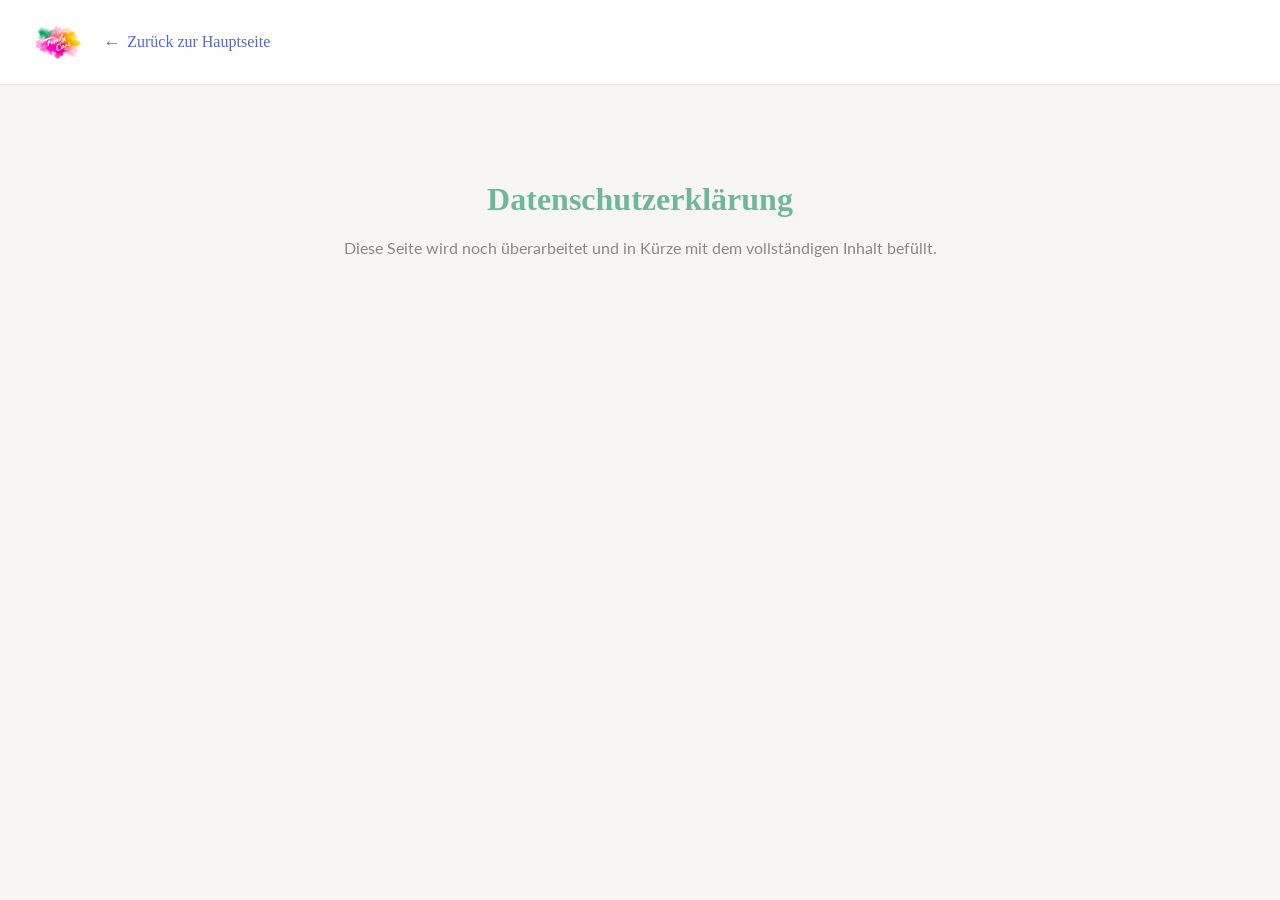
==== datenschutz.html @ 7e89398e "Initiales Deployment der FamilyCare Landingpage Co-Authored-By: Claude Sonnet 4.6 <noreply@anthropic" ====
<!DOCTYPE html>
<html lang="de">
<head>
  <meta charset="UTF-8">
  <meta name="viewport" content="width=device-width, initial-scale=1.0">
  <title>Datenschutz – Family Care Lemke UG</title>
  <link rel="stylesheet" href="css/style.css">
</head>
<body>

  <nav class="sub-nav">
    <img src="references/logo-family-care.png" alt="Family Care Logo">
    <a href="index.html" class="back-link">Zurück zur Hauptseite</a>
  </nav>

  <main class="placeholder-page">
    <h1>Datenschutzerklärung</h1>
    <p>Diese Seite wird noch überarbeitet und in Kürze mit dem vollständigen Inhalt befüllt.</p>
  </main>

</body>
</html>
---- css/style.css ----
/* ===================================================
   Family Care Lemke UG – Shared Styles
   =================================================== */

@import url('https://fonts.cdnfonts.com/css/more-sugar');
@import url('https://fonts.googleapis.com/css2?family=Lato:wght@400;700&display=swap');

*, *::before, *::after { box-sizing: border-box; margin: 0; padding: 0; }

:root {
  --pink:        #F553A0;
  --green:       #6DB89A;
  --yellow:      #F5B730;
  --indigo:      #5267D4;
  --bg:          #F7F6F2;
  --text:        #2D2D2D;
  --circle-text: #F8F5EA;
  --orbit-r:     330px;
  --circle-size: 320px;
  --logo-size:   276px;
  --container:   980px;
}

html, body {
  min-height: 100%;
  background: var(--bg);
  color: var(--text);
  font-family: 'Lato', sans-serif;
  overflow-x: hidden;
}

/* ===================================================
   HERO
   =================================================== */

#hero {
  display: flex;
  align-items: flex-start;
  justify-content: center;
  min-height: 100vh;
  padding: 7rem 2rem 2rem;
  text-align: center;
  transition: opacity 0.8s ease, transform 0.8s ease;
}

#hero.fade-out {
  opacity: 0;
  transform: scale(0.97);
  pointer-events: none;
}

.hero-content > * {
  opacity: 0;
  transform: translateY(28px);
  animation: heroFadeUp 0.7s ease forwards;
}

.hero-title {
  font-family: 'More Sugar', cursive;
  font-size: clamp(3.2rem, 10vw, 6.5rem);
  font-weight: 400;
  color: var(--pink);
  animation-delay: 0.15s;
  line-height: 1.05;
}

.hero-subtitle {
  font-family: 'More Sugar', cursive;
  font-size: clamp(1.3rem, 3.5vw, 2.1rem);
  font-weight: 400;
  color: var(--green);
  animation-delay: 0.55s;
  margin-top: 0.6rem;
}

.hero-body {
  font-family: 'Lato', sans-serif;
  font-size: clamp(1rem, 2.2vw, 1.3rem);
  color: var(--text);
  animation-delay: 0.95s;
  margin-top: 1.6rem;
  line-height: 1.6;
}

.hero-tagline {
  font-family: 'Lato', sans-serif;
  font-size: clamp(1rem, 2.2vw, 1.3rem);
  font-weight: 800;
  color: var(--text);
  animation-delay: 1.3s;
}

@keyframes heroFadeUp {
  to { opacity: 1; transform: translateY(0); }
}

/* ===================================================
   SERVICES SECTION
   =================================================== */

#services {
  display: none;
  flex-direction: column;
  align-items: center;
  justify-content: center;
  padding: 3rem 1rem 5rem;
}

#services.visible {
  display: flex;
}

/* Scaler wrapper keeps container centered and responsive */
.services-scaler {
  width: 100%;
  display: flex;
  justify-content: center;
  align-items: center;
}

.services-container {
  position: relative;
  width: var(--container);
  height: var(--container);
  flex-shrink: 0;
}

/* SVG dashed connecting lines */
.orbit-svg {
  position: absolute;
  inset: 0;
  width: 100%;
  height: 100%;
  z-index: 1;
  pointer-events: none;
  overflow: visible;
}

.orbit-line {
  fill: none;
  stroke-width: 5;
  stroke-linecap: round;
  stroke-dasharray: 14 10;
  opacity: 0;
  transition: opacity 0.6s ease;
}

.orbit-line.visible {
  opacity: 1;
}

/* Logo center */
.logo-center {
  position: absolute;
  top: 50%;
  left: 50%;
  transform: translate(-50%, -50%);
  z-index: 10;
  width: var(--logo-size);
  height: var(--logo-size);
  display: flex;
  align-items: center;
  justify-content: center;
  opacity: 0;
  scale: 0;
  transition: opacity 0.5s ease, scale 0.7s cubic-bezier(0.34, 1.56, 0.64, 1);
  mix-blend-mode: multiply;
}

.logo-center.animate-in {
  opacity: 1;
  scale: 1;
}

.logo-center img {
  width: 100%;
  height: 100%;
  object-fit: contain;
}

/* ===================================================
   CIRCLE WRAPPERS (radial positioning)
   =================================================== */

.circle-wrapper {
  position: absolute;
  top: 50%;
  left: 50%;
  width: var(--circle-size);
  height: var(--circle-size);
  /* Radial placement: rotate → move up by orbit-r → counter-rotate */
  transform:
    translate(-50%, -50%)
    rotate(var(--angle))
    translateY(calc(-1 * var(--orbit-r)))
    rotate(calc(-1 * var(--angle)));
  z-index: 5;
  transform-style: preserve-3d;
}

/* Float animation layer */
.circle-float {
  width: 100%;
  height: 100%;
  transform-style: preserve-3d;
  animation: floatOrbit var(--float-dur, 5s) ease-in-out infinite var(--float-delay, 0s);
}

.circle-float:hover {
  animation-play-state: paused;
}

/* Keep paused & flipped state for touch devices */
.circle-float.flipped {
  animation-play-state: paused;
}

@keyframes floatOrbit {
  0%,  100% { transform: translate(  0px,   0px); }
  20%        { transform: translate(  5px,  -8px); }
  40%        { transform: translate( -4px,  -5px); }
  60%        { transform: translate(  5px,   7px); }
  80%        { transform: translate( -5px,   3px); }
}

/* Flip card */
.circle-card {
  position: relative;
  width: 100%;
  height: 100%;
  transform-style: preserve-3d;
  transition: transform 0.55s cubic-bezier(0.4, 0, 0.2, 1),
              opacity   0.5s ease,
              scale     0.65s cubic-bezier(0.34, 1.56, 0.64, 1);
  cursor: pointer;
  opacity: 0;
  scale: 0;
}

.circle-card.animate-in {
  opacity: 1;
  scale: 1;
}

.circle-float:hover .circle-card,
.circle-float.flipped .circle-card {
  transform: rotateY(180deg);
}

/* Card faces */
.card-front,
.card-back {
  position: absolute;
  inset: 0;
  border-radius: 50%;
  backface-visibility: hidden;
  -webkit-backface-visibility: hidden;
  display: flex;
  flex-direction: column;
  align-items: center;
  justify-content: center;
  padding: 1.4rem;
  text-align: center;
  color: var(--circle-text);
}

.card-front {
  font-family: 'More Sugar', cursive;
  font-size: 2.8rem;
  font-weight: 400;
  line-height: 1.15;
  padding: 1.5rem;
}

.card-back {
  transform: rotateY(180deg);
  font-family: 'Lato', sans-serif;
  font-size: 1.1rem;
  font-weight: 400;
  line-height: 1.55;
}

.card-back p { margin-bottom: 0; }

.cta-btn {
  display: inline-block;
  margin-top: 9px;
  padding: 5px 13px;
  border: 2px solid var(--circle-text);
  border-radius: 20px;
  color: var(--circle-text);
  text-decoration: none;
  font-size: 1.05rem;
  font-weight: 700;
  font-family: 'More Sugar', cursive;
  transition: background 0.2s ease, color 0.2s ease;
  flex-shrink: 0;
}

.cta-btn:hover {
  background: var(--circle-text);
  color: var(--text);
}

/* Color variants */
.pink  .card-front, .pink  .card-back  { background: var(--pink); }
.green .card-front, .green .card-back  { background: var(--green); }
.yellow .card-front, .yellow .card-back { background: var(--yellow); }

/* ===================================================
   FOOTER
   =================================================== */

footer {
  background: #ffffff;
  border-top: 1px solid #e8e6e1;
  padding: 3rem 2rem 2rem;
  margin-top: 2rem;
}

/* Footer slide-in animation (only on main landing page) */
#main-page footer {
  opacity: 0;
  transform: translateY(80px);
  transition: opacity 1.5s ease, transform 1.5s cubic-bezier(0.25, 0.46, 0.45, 0.94);
}

#main-page footer.footer-visible {
  opacity: 1;
  transform: translateY(0);
}

.footer-inner {
  max-width: 900px;
  margin: 0 auto;
  display: grid;
  grid-template-columns: 1fr 1fr;
  gap: 2.5rem;
  align-items: center;
}

.footer-contact h3 {
  font-family: 'More Sugar', cursive;
  font-size: 1.4rem;
  font-weight: 400;
  color: var(--pink);
  margin-bottom: 1.2rem;
}

.contact-item {
  display: flex;
  align-items: center;
  gap: 0.9rem;
  margin-bottom: 0.9rem;
  color: var(--indigo);
  font-family: 'Lato', sans-serif;
  font-size: 1rem;
  font-weight: 600;
}

.contact-item a {
  color: var(--indigo);
  text-decoration: none;
}

.contact-item a:hover { text-decoration: underline; }

.contact-icon {
  width: 28px;
  height: 28px;
  flex-shrink: 0;
  color: var(--indigo);
}

.footer-logo {
  display: flex;
  justify-content: flex-end;
  align-items: center;
}

.footer-logo img {
  max-width: 200px;
  height: auto;
  mix-blend-mode: multiply;
}

.footer-bottom {
  max-width: 900px;
  margin: 2rem auto 0;
  border-top: 1px solid #e8e6e1;
  padding-top: 1.2rem;
  display: flex;
  flex-wrap: wrap;
  gap: 1rem;
  justify-content: space-between;
  align-items: center;
  font-size: 0.85rem;
  color: #888;
}

.footer-bottom a {
  color: var(--indigo);
  text-decoration: none;
  font-weight: 600;
}

.footer-bottom a:hover { text-decoration: underline; }

/* ===================================================
   SUBPAGE: shared nav bar
   =================================================== */

.sub-nav {
  display: flex;
  align-items: center;
  gap: 1.2rem;
  padding: 1rem 2rem;
  background: #fff;
  border-bottom: 1px solid #e8e6e1;
  position: sticky;
  top: 0;
  z-index: 100;
}

.sub-nav img {
  height: 52px;
  width: auto;
  object-fit: contain;
}

.sub-nav a.back-link {
  font-family: 'More Sugar', cursive;
  font-size: 1rem;
  font-weight: 400;
  color: var(--indigo);
  text-decoration: none;
  display: flex;
  align-items: center;
  gap: 0.4rem;
  transition: color 0.2s;
}

.sub-nav a.back-link:hover { color: var(--pink); }

.sub-nav a.back-link::before {
  content: '←';
  font-size: 1.1rem;
}

/* ===================================================
   SUBPAGE: job posting content
   =================================================== */

.job-page-wrap {
  max-width: 820px;
  margin: 0 auto;
  padding: 2.5rem 2rem 4rem;
}

.job-header-row {
  display: flex;
  align-items: flex-start;
  justify-content: space-between;
  gap: 1rem;
  margin-bottom: 0.5rem;
}

.job-header-row h1 {
  font-family: 'Lato', sans-serif;
  font-size: 0.95rem;
  font-weight: 700;
  text-transform: uppercase;
  letter-spacing: 0.05em;
  color: var(--text);
}

.job-header-logo img {
  height: 70px;
  width: auto;
}

.job-divider {
  border: none;
  border-top: 2px solid #ccc;
  margin: 0.8rem 0 1.8rem;
}

.job-title {
  font-family: 'Lato', sans-serif;
  font-size: 1.1rem;
  font-weight: 800;
  color: var(--text);
  line-height: 1.4;
  margin-bottom: 0.3rem;
}

.job-subtitle {
  font-family: 'Lato', sans-serif;
  font-size: 1rem;
  font-weight: 800;
  color: var(--text);
  margin-bottom: 2rem;
}

.job-section {
  margin-bottom: 1.6rem;
}

.job-section h2 {
  font-family: 'Lato', sans-serif;
  font-size: 0.95rem;
  font-weight: 800;
  color: var(--text);
  margin-bottom: 0.5rem;
}

.job-section p,
.job-section li {
  font-family: 'Lato', sans-serif;
  font-size: 0.95rem;
  font-weight: 400;
  color: var(--text);
  line-height: 1.7;
}

.job-section ul {
  list-style: disc;
  padding-left: 1.6rem;
}

.job-section ul li { margin-bottom: 0.25rem; }

.job-section a {
  color: var(--indigo);
  text-decoration: none;
}

.job-section a:hover { text-decoration: underline; }

.job-contact-icons {
  display: flex;
  flex-direction: column;
  gap: 0.5rem;
  margin-top: 0.5rem;
}

.job-contact-item {
  display: flex;
  align-items: center;
  gap: 0.5rem;
  font-size: 0.95rem;
  font-weight: 600;
  color: var(--indigo);
}

.job-address {
  font-family: 'Lato', sans-serif;
  font-size: 0.95rem;
  font-weight: 700;
  color: var(--text);
  line-height: 1.6;
  margin-top: 2rem;
}

.job-download {
  text-align: center;
  margin-top: 3rem;
  padding-top: 2rem;
  border-top: 1px solid #ddd;
}

.btn-download {
  display: inline-flex;
  align-items: center;
  gap: 0.6rem;
  background: var(--indigo);
  color: #fff;
  text-decoration: none;
  font-family: 'More Sugar', cursive;
  font-size: 1.1rem;
  font-weight: 400;
  padding: 0.8rem 2rem;
  border-radius: 50px;
  transition: background 0.2s ease, transform 0.2s ease;
}

.btn-download:hover {
  background: var(--pink);
  transform: translateY(-2px);
}

/* ===================================================
   SUBPAGE: placeholder pages
   =================================================== */

.placeholder-page {
  max-width: 700px;
  margin: 4rem auto;
  padding: 2rem;
  text-align: center;
}

.placeholder-page h1 {
  font-family: 'More Sugar', cursive;
  font-size: 2rem;
  color: var(--green);
  margin-bottom: 1rem;
}

.placeholder-page p {
  font-size: 1rem;
  color: #888;
  line-height: 1.7;
}

/* ===================================================
   RESPONSIVE
   =================================================== */

/* Scale down radial layout on smaller viewports */
@media (max-width: 1040px) {
  .services-container {
    transform: scale(0.82);
    margin: -88px auto;
  }
}

@media (max-width: 760px) {
  .services-container {
    transform: scale(0.60);
    margin: -196px auto;
  }
}

@media (max-width: 500px) {
  .services-container {
    transform: scale(0.42);
    margin: -284px auto;
  }
}

/* Footer */
@media (max-width: 600px) {
  .footer-inner {
    grid-template-columns: 1fr;
  }

  .footer-logo {
    justify-content: flex-start;
  }

  .footer-bottom {
    flex-direction: column;
    align-items: flex-start;
    gap: 0.5rem;
  }
}

/* Job posting page */
@media (max-width: 600px) {
  .job-header-row {
    flex-direction: column-reverse;
  }

  .job-header-logo img { height: 50px; }

  .job-page-wrap { padding: 1.5rem 1.2rem 3rem; }
}
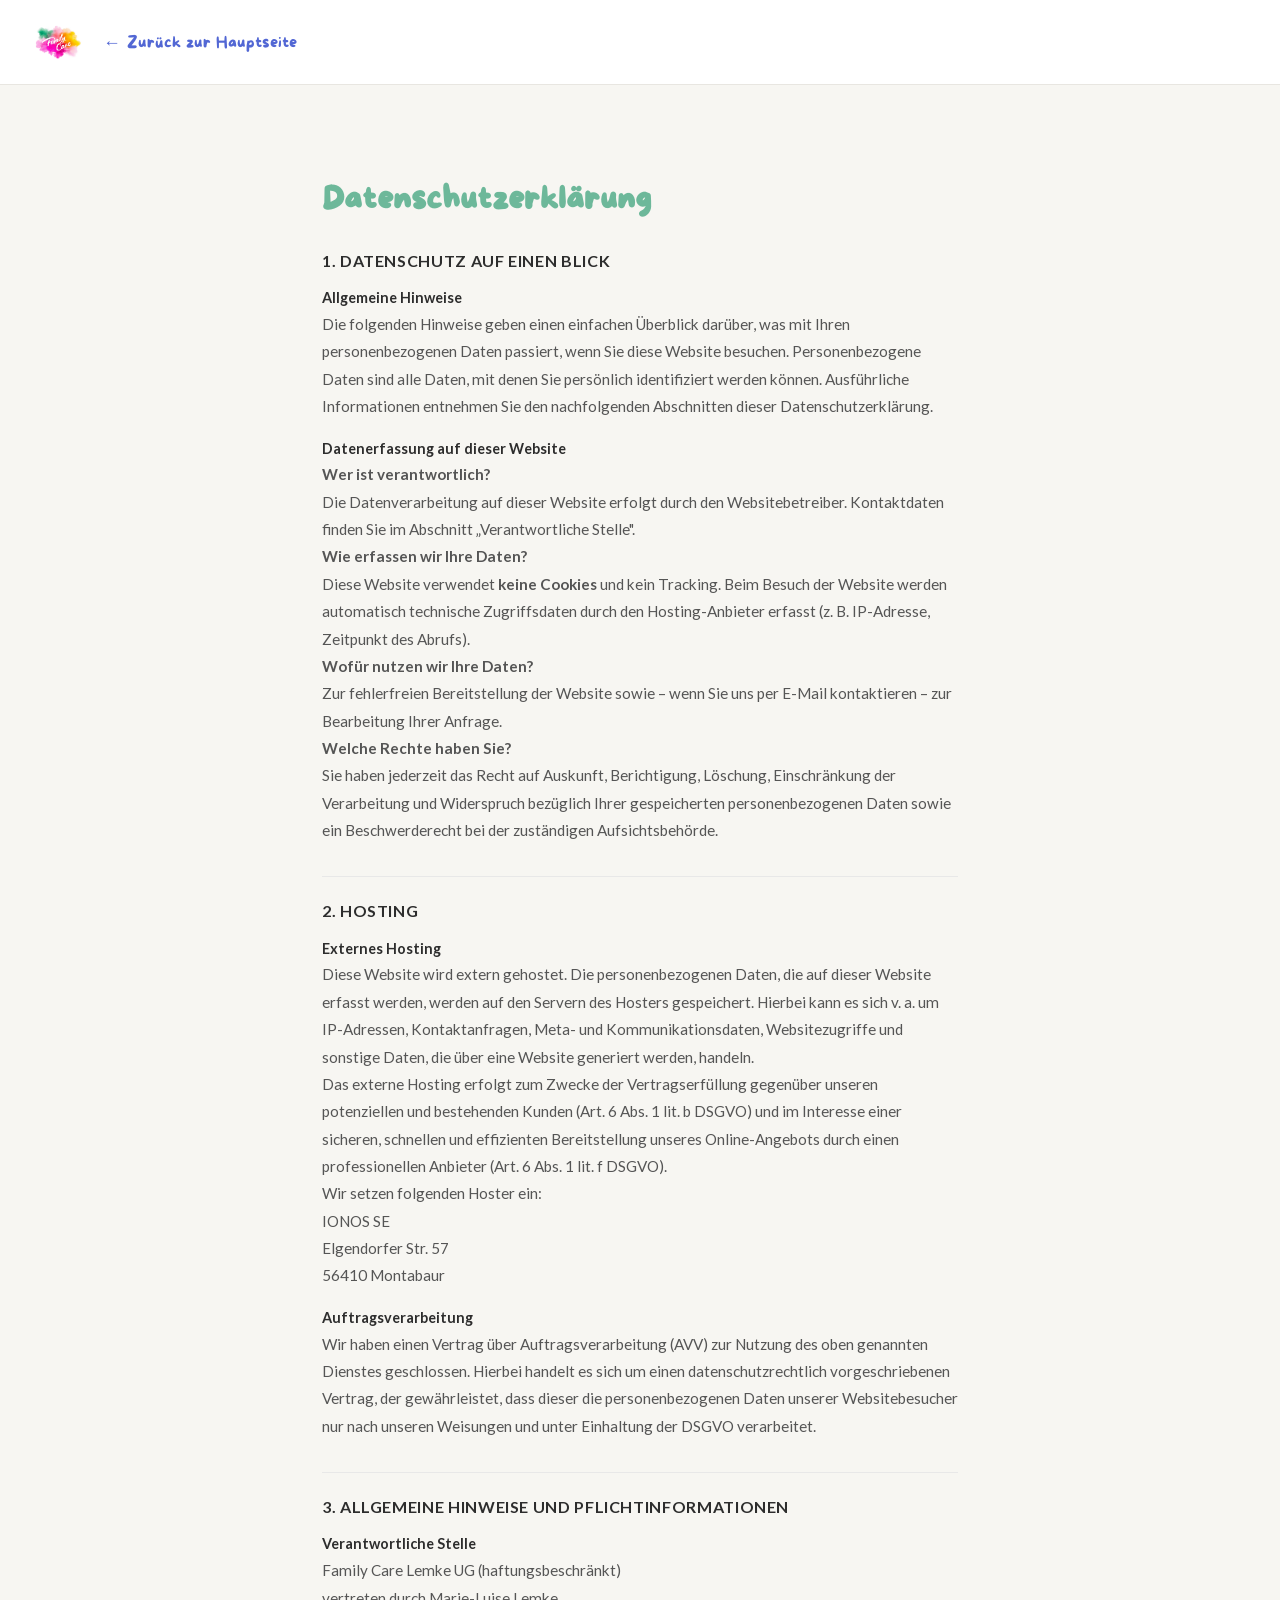
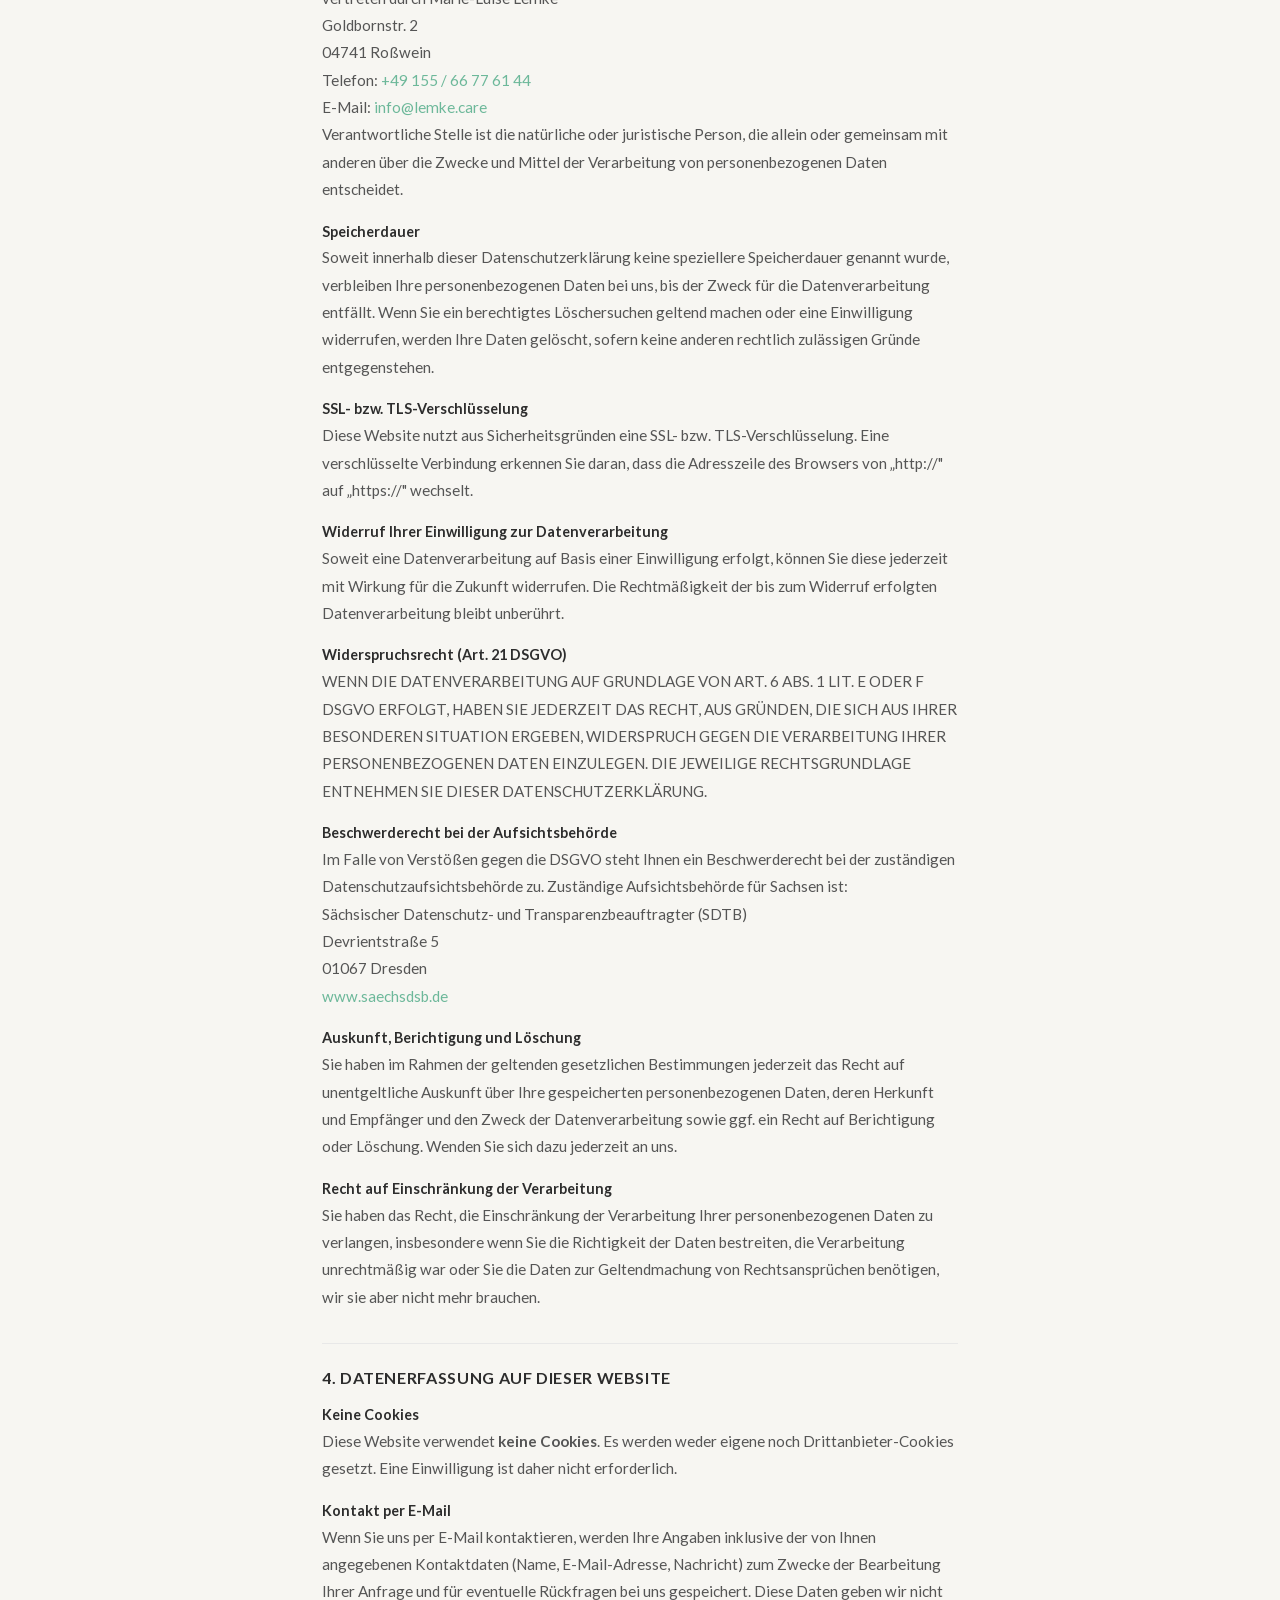
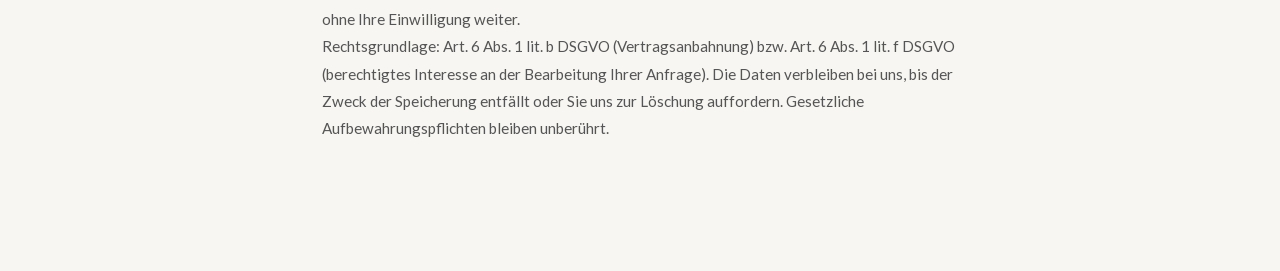
==== commit 8c816a2a: "Mobile-Optimierung, DSGVO-Seiten, Fonts lokal, Beratungsseite - Mobile Layout: Orbit → 2×3 Karten-Gr" ====
--- a/datenschutz.html
+++ b/datenschutz.html
@@ -3,19 +3,203 @@
 <head>
   <meta charset="UTF-8">
   <meta name="viewport" content="width=device-width, initial-scale=1.0">
-  <title>Datenschutz – Family Care Lemke UG</title>
+  <title>Datenschutzerklärung – Family Care Lemke UG</title>
   <link rel="stylesheet" href="css/style.css">
 </head>
 <body>
 
   <nav class="sub-nav">
-    <img src="references/logo-family-care.png" alt="Family Care Logo">
+    <img src="references/logo-family-care.webp" alt="Family Care Logo">
     <a href="index.html" class="back-link">Zurück zur Hauptseite</a>
   </nav>
 
-  <main class="placeholder-page">
+  <main class="legal-page">
     <h1>Datenschutzerklärung</h1>
-    <p>Diese Seite wird noch überarbeitet und in Kürze mit dem vollständigen Inhalt befüllt.</p>
+
+    <!-- ── 1. ÜBERBLICK ─────────────────────────────────────────── -->
+    <section>
+      <h2>1. Datenschutz auf einen Blick</h2>
+
+      <h3>Allgemeine Hinweise</h3>
+      <p>
+        Die folgenden Hinweise geben einen einfachen Überblick darüber, was mit Ihren
+        personenbezogenen Daten passiert, wenn Sie diese Website besuchen.
+        Personenbezogene Daten sind alle Daten, mit denen Sie persönlich identifiziert
+        werden können. Ausführliche Informationen entnehmen Sie den nachfolgenden
+        Abschnitten dieser Datenschutzerklärung.
+      </p>
+
+      <h3>Datenerfassung auf dieser Website</h3>
+      <p>
+        <strong>Wer ist verantwortlich?</strong><br>
+        Die Datenverarbeitung auf dieser Website erfolgt durch den Websitebetreiber.
+        Kontaktdaten finden Sie im Abschnitt „Verantwortliche Stelle".
+      </p>
+      <p>
+        <strong>Wie erfassen wir Ihre Daten?</strong><br>
+        Diese Website verwendet <strong>keine Cookies</strong> und kein Tracking.
+        Beim Besuch der Website werden automatisch technische Zugriffsdaten durch
+        den Hosting-Anbieter erfasst (z.&nbsp;B. IP-Adresse, Zeitpunkt des Abrufs).
+      </p>
+      <p>
+        <strong>Wofür nutzen wir Ihre Daten?</strong><br>
+        Zur fehlerfreien Bereitstellung der Website sowie – wenn Sie uns per E-Mail
+        kontaktieren – zur Bearbeitung Ihrer Anfrage.
+      </p>
+      <p>
+        <strong>Welche Rechte haben Sie?</strong><br>
+        Sie haben jederzeit das Recht auf Auskunft, Berichtigung, Löschung,
+        Einschränkung der Verarbeitung und Widerspruch bezüglich Ihrer gespeicherten
+        personenbezogenen Daten sowie ein Beschwerderecht bei der zuständigen
+        Aufsichtsbehörde.
+      </p>
+    </section>
+
+    <!-- ── 2. HOSTING ───────────────────────────────────────────── -->
+    <section>
+      <h2>2. Hosting</h2>
+
+      <h3>Externes Hosting</h3>
+      <p>
+        Diese Website wird extern gehostet. Die personenbezogenen Daten, die auf dieser
+        Website erfasst werden, werden auf den Servern des Hosters gespeichert. Hierbei
+        kann es sich v.&nbsp;a. um IP-Adressen, Kontaktanfragen, Meta- und
+        Kommunikationsdaten, Websitezugriffe und sonstige Daten, die über eine Website
+        generiert werden, handeln.
+      </p>
+      <p>
+        Das externe Hosting erfolgt zum Zwecke der Vertragserfüllung gegenüber unseren
+        potenziellen und bestehenden Kunden (Art.&nbsp;6 Abs.&nbsp;1 lit.&nbsp;b DSGVO)
+        und im Interesse einer sicheren, schnellen und effizienten Bereitstellung unseres
+        Online-Angebots durch einen professionellen Anbieter
+        (Art.&nbsp;6 Abs.&nbsp;1 lit.&nbsp;f DSGVO).
+      </p>
+      <p>Wir setzen folgenden Hoster ein:</p>
+      <p>
+        IONOS SE<br>
+        Elgendorfer Str. 57<br>
+        56410 Montabaur
+      </p>
+
+      <h3>Auftragsverarbeitung</h3>
+      <p>
+        Wir haben einen Vertrag über Auftragsverarbeitung (AVV) zur Nutzung des oben
+        genannten Dienstes geschlossen. Hierbei handelt es sich um einen
+        datenschutzrechtlich vorgeschriebenen Vertrag, der gewährleistet, dass dieser
+        die personenbezogenen Daten unserer Websitebesucher nur nach unseren Weisungen
+        und unter Einhaltung der DSGVO verarbeitet.
+      </p>
+    </section>
+
+    <!-- ── 3. ALLGEMEINE HINWEISE ───────────────────────────────── -->
+    <section>
+      <h2>3. Allgemeine Hinweise und Pflichtinformationen</h2>
+
+      <h3>Verantwortliche Stelle</h3>
+      <p>
+        Family Care Lemke UG (haftungsbeschränkt)<br>
+        vertreten durch Marie-Luise Lemke<br>
+        Goldbornstr. 2<br>
+        04741 Roßwein<br>
+        Telefon: <a href="tel:+4915566776144">+49 155 / 66 77 61 44</a><br>
+        E-Mail: <a href="mailto:info@lemke.care">info@lemke.care</a>
+      </p>
+      <p>
+        Verantwortliche Stelle ist die natürliche oder juristische Person, die
+        allein oder gemeinsam mit anderen über die Zwecke und Mittel der Verarbeitung
+        von personenbezogenen Daten entscheidet.
+      </p>
+
+      <h3>Speicherdauer</h3>
+      <p>
+        Soweit innerhalb dieser Datenschutzerklärung keine speziellere Speicherdauer
+        genannt wurde, verbleiben Ihre personenbezogenen Daten bei uns, bis der Zweck
+        für die Datenverarbeitung entfällt. Wenn Sie ein berechtigtes Löschersuchen
+        geltend machen oder eine Einwilligung widerrufen, werden Ihre Daten gelöscht,
+        sofern keine anderen rechtlich zulässigen Gründe entgegenstehen.
+      </p>
+
+      <h3>SSL- bzw. TLS-Verschlüsselung</h3>
+      <p>
+        Diese Website nutzt aus Sicherheitsgründen eine SSL- bzw. TLS-Verschlüsselung.
+        Eine verschlüsselte Verbindung erkennen Sie daran, dass die Adresszeile des
+        Browsers von „http://" auf „https://" wechselt.
+      </p>
+
+      <h3>Widerruf Ihrer Einwilligung zur Datenverarbeitung</h3>
+      <p>
+        Soweit eine Datenverarbeitung auf Basis einer Einwilligung erfolgt, können Sie
+        diese jederzeit mit Wirkung für die Zukunft widerrufen. Die Rechtmäßigkeit
+        der bis zum Widerruf erfolgten Datenverarbeitung bleibt unberührt.
+      </p>
+
+      <h3>Widerspruchsrecht (Art. 21 DSGVO)</h3>
+      <p>
+        WENN DIE DATENVERARBEITUNG AUF GRUNDLAGE VON ART.&nbsp;6 ABS.&nbsp;1
+        LIT.&nbsp;E ODER F DSGVO ERFOLGT, HABEN SIE JEDERZEIT DAS RECHT, AUS GRÜNDEN,
+        DIE SICH AUS IHRER BESONDEREN SITUATION ERGEBEN, WIDERSPRUCH GEGEN DIE
+        VERARBEITUNG IHRER PERSONENBEZOGENEN DATEN EINZULEGEN. DIE JEWEILIGE
+        RECHTSGRUNDLAGE ENTNEHMEN SIE DIESER DATENSCHUTZERKLÄRUNG.
+      </p>
+
+      <h3>Beschwerderecht bei der Aufsichtsbehörde</h3>
+      <p>
+        Im Falle von Verstößen gegen die DSGVO steht Ihnen ein Beschwerderecht bei
+        der zuständigen Datenschutzaufsichtsbehörde zu. Zuständige Aufsichtsbehörde
+        für Sachsen ist:
+      </p>
+      <p>
+        Sächsischer Datenschutz- und Transparenzbeauftragter (SDTB)<br>
+        Devrientstraße 5<br>
+        01067 Dresden<br>
+        <a href="https://www.saechsdsb.de" target="_blank" rel="noopener noreferrer">www.saechsdsb.de</a>
+      </p>
+
+      <h3>Auskunft, Berichtigung und Löschung</h3>
+      <p>
+        Sie haben im Rahmen der geltenden gesetzlichen Bestimmungen jederzeit das
+        Recht auf unentgeltliche Auskunft über Ihre gespeicherten personenbezogenen
+        Daten, deren Herkunft und Empfänger und den Zweck der Datenverarbeitung sowie
+        ggf. ein Recht auf Berichtigung oder Löschung. Wenden Sie sich dazu jederzeit
+        an uns.
+      </p>
+
+      <h3>Recht auf Einschränkung der Verarbeitung</h3>
+      <p>
+        Sie haben das Recht, die Einschränkung der Verarbeitung Ihrer personenbezogenen
+        Daten zu verlangen, insbesondere wenn Sie die Richtigkeit der Daten bestreiten,
+        die Verarbeitung unrechtmäßig war oder Sie die Daten zur Geltendmachung von
+        Rechtsansprüchen benötigen, wir sie aber nicht mehr brauchen.
+      </p>
+    </section>
+
+    <!-- ── 4. DATENERFASSUNG ────────────────────────────────────── -->
+    <section>
+      <h2>4. Datenerfassung auf dieser Website</h2>
+
+      <h3>Keine Cookies</h3>
+      <p>
+        Diese Website verwendet <strong>keine Cookies</strong>. Es werden weder
+        eigene noch Drittanbieter-Cookies gesetzt. Eine Einwilligung ist daher
+        nicht erforderlich.
+      </p>
+
+      <h3>Kontakt per E-Mail</h3>
+      <p>
+        Wenn Sie uns per E-Mail kontaktieren, werden Ihre Angaben inklusive der von
+        Ihnen angegebenen Kontaktdaten (Name, E-Mail-Adresse, Nachricht) zum Zwecke
+        der Bearbeitung Ihrer Anfrage und für eventuelle Rückfragen bei uns gespeichert.
+        Diese Daten geben wir nicht ohne Ihre Einwilligung weiter.
+      </p>
+      <p>
+        Rechtsgrundlage: Art.&nbsp;6 Abs.&nbsp;1 lit.&nbsp;b DSGVO (Vertragsanbahnung)
+        bzw. Art.&nbsp;6 Abs.&nbsp;1 lit.&nbsp;f DSGVO (berechtigtes Interesse an der
+        Bearbeitung Ihrer Anfrage). Die Daten verbleiben bei uns, bis der Zweck der
+        Speicherung entfällt oder Sie uns zur Löschung auffordern. Gesetzliche
+        Aufbewahrungspflichten bleiben unberührt.
+      </p>
+    </section>
+
   </main>
 
 </body>
--- a/css/style.css
+++ b/css/style.css
@@ -2,8 +2,48 @@
    Family Care Lemke UG – Shared Styles
    =================================================== */
 
-@import url('https://fonts.cdnfonts.com/css/more-sugar');
-@import url('https://fonts.googleapis.com/css2?family=Lato:wght@400;700&display=swap');
+/* More Sugar – lokal */
+@font-face {
+  font-family: 'More Sugar';
+  font-style: normal;
+  font-weight: 400;
+  font-display: swap;
+  src: url('../fonts/more-sugar.woff') format('woff');
+}
+
+/* Lato – lokal */
+@font-face {
+  font-family: 'Lato';
+  font-style: normal;
+  font-weight: 400;
+  font-display: swap;
+  src: url('../fonts/lato-regular.woff2') format('woff2');
+  unicode-range: U+0000-00FF, U+0131, U+0152-0153, U+02BB-02BC, U+02C6, U+02DA, U+02DC, U+0304, U+0308, U+0329, U+2000-206F, U+20AC, U+2122, U+2191, U+2193, U+2212, U+2215, U+FEFF, U+FFFD;
+}
+@font-face {
+  font-family: 'Lato';
+  font-style: normal;
+  font-weight: 400;
+  font-display: swap;
+  src: url('../fonts/lato-regular-ext.woff2') format('woff2');
+  unicode-range: U+0100-02BA, U+02BD-02C5, U+02C7-02CC, U+02CE-02D7, U+02DD-02FF, U+0304, U+0308, U+0329, U+1D00-1DBF, U+1E00-1E9F, U+1EF2-1EFF, U+2020, U+20A0-20AB, U+20AD-20C0, U+2113, U+2C60-2C7F, U+A720-A7FF;
+}
+@font-face {
+  font-family: 'Lato';
+  font-style: normal;
+  font-weight: 700;
+  font-display: swap;
+  src: url('../fonts/lato-bold.woff2') format('woff2');
+  unicode-range: U+0000-00FF, U+0131, U+0152-0153, U+02BB-02BC, U+02C6, U+02DA, U+02DC, U+0304, U+0308, U+0329, U+2000-206F, U+20AC, U+2122, U+2191, U+2193, U+2212, U+2215, U+FEFF, U+FFFD;
+}
+@font-face {
+  font-family: 'Lato';
+  font-style: normal;
+  font-weight: 700;
+  font-display: swap;
+  src: url('../fonts/lato-bold-ext.woff2') format('woff2');
+  unicode-range: U+0100-02BA, U+02BD-02C5, U+02C7-02CC, U+02CE-02D7, U+02DD-02FF, U+0304, U+0308, U+0329, U+1D00-1DBF, U+1E00-1E9F, U+1EF2-1EFF, U+2020, U+20A0-20AB, U+20AD-20C0, U+2113, U+2C60-2C7F, U+A720-A7FF;
+}
 
 *, *::before, *::after { box-sizing: border-box; margin: 0; padding: 0; }
 
@@ -242,7 +282,14 @@
   scale: 1;
 }
 
-.circle-float:hover .circle-card,
+/* Hover-Flip nur auf echten Pointer-Geräten (nicht auf Touch-Mobile) */
+@media (hover: hover) {
+  .circle-float:hover .circle-card {
+    transform: rotateY(180deg);
+  }
+}
+
+/* Flip via JS-Klasse funktioniert auf allen Geräten */
 .circle-float.flipped .circle-card {
   transform: rotateY(180deg);
 }
@@ -278,9 +325,30 @@
   font-size: 1.1rem;
   font-weight: 400;
   line-height: 1.55;
+  padding-top: 2.4rem;
 }
 
 .card-back p { margin-bottom: 0; }
+
+.card-back a {
+  color: inherit;
+  text-decoration: underline;
+}
+
+.card-back .cta-btn {
+  text-decoration: none;
+}
+
+.wer-wir-sind .card-back {
+  padding-top: calc(2.4rem - 5px);
+}
+
+.pink .card-back {
+  justify-content: flex-start;
+  padding-top: calc(7rem - 50px);
+  padding-left: calc(1.4rem + 20px);
+  padding-right: calc(1.4rem + 20px);
+}
 
 .cta-btn {
   display: inline-block;
@@ -475,7 +543,7 @@
 }
 
 .job-header-logo img {
-  height: 70px;
+  height: 105px;
   width: auto;
 }
 
@@ -560,6 +628,15 @@
   color: var(--text);
   line-height: 1.6;
   margin-top: 2rem;
+}
+
+.beratung-hinweis {
+  font-size: 0.85rem;
+  color: #888;
+  font-style: italic;
+  margin-top: 2rem;
+  padding: 0.8rem 1rem;
+  border-left: 3px solid #ddd;
 }
 
 .job-download {
@@ -613,6 +690,68 @@
   line-height: 1.7;
 }
 
+.legal-page {
+  max-width: 700px;
+  margin: 4rem auto;
+  padding: 2rem;
+}
+
+.legal-page h1 {
+  font-family: 'More Sugar', cursive;
+  font-size: 2rem;
+  color: var(--green);
+  margin-bottom: 2rem;
+}
+
+.legal-page section {
+  margin-bottom: 2rem;
+}
+
+.legal-page h2 {
+  font-size: 1rem;
+  font-weight: 700;
+  color: var(--dark);
+  margin-bottom: 0.5rem;
+  text-transform: uppercase;
+  letter-spacing: 0.04em;
+}
+
+.legal-page p {
+  font-size: 0.95rem;
+  color: #555;
+  line-height: 1.8;
+}
+
+.legal-page a {
+  color: var(--green);
+  text-decoration: none;
+}
+
+.legal-page a:hover {
+  text-decoration: underline;
+}
+
+.legal-page h3 {
+  font-size: 0.9rem;
+  font-weight: 700;
+  color: var(--dark);
+  margin-top: 1.2rem;
+  margin-bottom: 0.3rem;
+}
+
+.legal-page ul {
+  font-size: 0.95rem;
+  color: #555;
+  line-height: 1.8;
+  padding-left: 1.4rem;
+  margin-bottom: 0.8rem;
+}
+
+.legal-page section + section {
+  border-top: 1px solid #e8e8e8;
+  padding-top: 1.5rem;
+}
+
 /* ===================================================
    RESPONSIVE
    =================================================== */
@@ -639,10 +778,149 @@
   }
 }
 
+/* Mobile: Orbit → Karten-Grid */
+@media (max-width: 600px) {
+  /* Gleicher Abstand oben wie zwischen Logo und Karten (~21px) */
+  #services {
+    padding-top: 0;
+  }
+
+  .services-scaler {
+    height: auto;
+    overflow: visible;
+    padding: 1.3rem 1rem 2rem;
+    align-items: flex-start;
+  }
+
+  /* Rückseite soll keine Pointer-Events abfangen solange Karte nicht gedreht ist */
+  .card-back {
+    pointer-events: none;
+  }
+  .circle-float.flipped .card-back {
+    pointer-events: auto;
+  }
+
+  /* Orbit-Scaling komplett deaktivieren */
+  .services-container {
+    position: static !important;
+    width: 100% !important;
+    height: auto !important;
+    transform: none !important;
+    margin: 0 !important;
+    display: grid;
+    grid-template-columns: 1fr 1fr;
+    gap: 0.8rem;
+  }
+
+  .orbit-svg { display: none; }
+
+  /* Logo im Grid-Flow zentriert */
+  .logo-center {
+    position: static;
+    transform: none;
+    width: 200px;
+    height: 200px;
+    grid-column: 1 / -1;
+    margin: 0 auto 0.5rem;
+    opacity: 1 !important;
+    scale: 1 !important;
+    background: transparent;
+    mix-blend-mode: multiply;
+  }
+
+  /* Kreise als normale Block-Elemente */
+  .circle-wrapper {
+    position: static !important;
+    transform: none !important;
+    width: 100%;
+    height: 300px;
+  }
+
+  /* Reihenfolge im Grid: bunt gemischt */
+  /* nth-child zählt alle Kinder von .services-container:
+     1=svg, 2=logo-center, 3=Beratung(pink), 4=Ambulante(yellow),
+     5=WerWirSind(green), 6=Startup(pink), 7=Begleiteter(yellow), 8=Erinnerung(green) */
+  .services-container > .circle-wrapper:nth-child(3) { order: 1; } /* pink   Beratung  → Pos 1 oben links  */
+  .services-container > .circle-wrapper:nth-child(5) { order: 2; } /* green  WerWirSind → Pos 2 oben rechts */
+  .services-container > .circle-wrapper:nth-child(8) { order: 3; } /* green  Erinnerung → Pos 3 Mitte links  */
+  .services-container > .circle-wrapper:nth-child(4) { order: 4; } /* yellow Ambulante  → Pos 4 Mitte rechts */
+  .services-container > .circle-wrapper:nth-child(7) { order: 5; } /* yellow Begleiteter→ Pos 5 unten links  */
+  .services-container > .circle-wrapper:nth-child(6) { order: 6; } /* pink   Startup    → Pos 6 unten rechts */
+
+  .circle-float {
+    width: 100%;
+    height: 100%;
+    animation: none;
+    transform: none !important;
+  }
+
+  .circle-card {
+    width: 100%;
+    height: 100%;
+    border-radius: 20px;
+  }
+
+  .card-front,
+  .card-back {
+    border-radius: 20px;
+  }
+
+  .card-front span {
+    font-size: 0.95rem;
+    line-height: 1.3;
+  }
+
+  .card-back {
+    padding: 0.9rem;
+    font-size: 0.75rem;
+    line-height: 1.4;
+    justify-content: center;
+  }
+
+  .card-back p {
+    font-size: 0.75rem;
+    line-height: 1.4;
+  }
+
+  /* Pink: Text mittig wie alle anderen Karten, Button absolut am unteren Rand */
+  .pink .card-back {
+    padding: 1rem;
+    justify-content: center;
+  }
+
+  /* Button aus Flex-Flow herausnehmen, absolut am unteren Rand */
+  .pink .card-back .cta-btn {
+    position: absolute;
+    bottom: 1rem;
+    left: 1rem;
+    right: 1rem;
+    width: auto;
+    margin-top: 0;
+    display: flex;
+    align-items: center;
+    justify-content: center;
+    padding: 10px 8px;
+    border-radius: 6px;
+    border: 2px solid rgba(255, 255, 255, 0.9);
+    background: rgba(255, 255, 255, 0.18);
+    font-size: 0.88rem;
+    line-height: 1;
+    text-align: center;
+    letter-spacing: 0.01em;
+  }
+
+  .cta-btn {
+    font-size: 0.8rem;
+    padding: 4px 10px;
+    margin-top: 6px;
+  }
+}
+
 /* Footer */
 @media (max-width: 600px) {
   .footer-inner {
     grid-template-columns: 1fr;
+    gap: 1rem;
   }
 
   .footer-logo {
@@ -653,6 +931,7 @@
     flex-direction: column;
     align-items: flex-start;
     gap: 0.5rem;
+    margin-top: 1rem;
   }
 }
 
@@ -662,7 +941,7 @@
     flex-direction: column-reverse;
   }
 
-  .job-header-logo img { height: 50px; }
+  .job-header-logo img { height: 75px; }
 
   .job-page-wrap { padding: 1.5rem 1.2rem 3rem; }
 }
